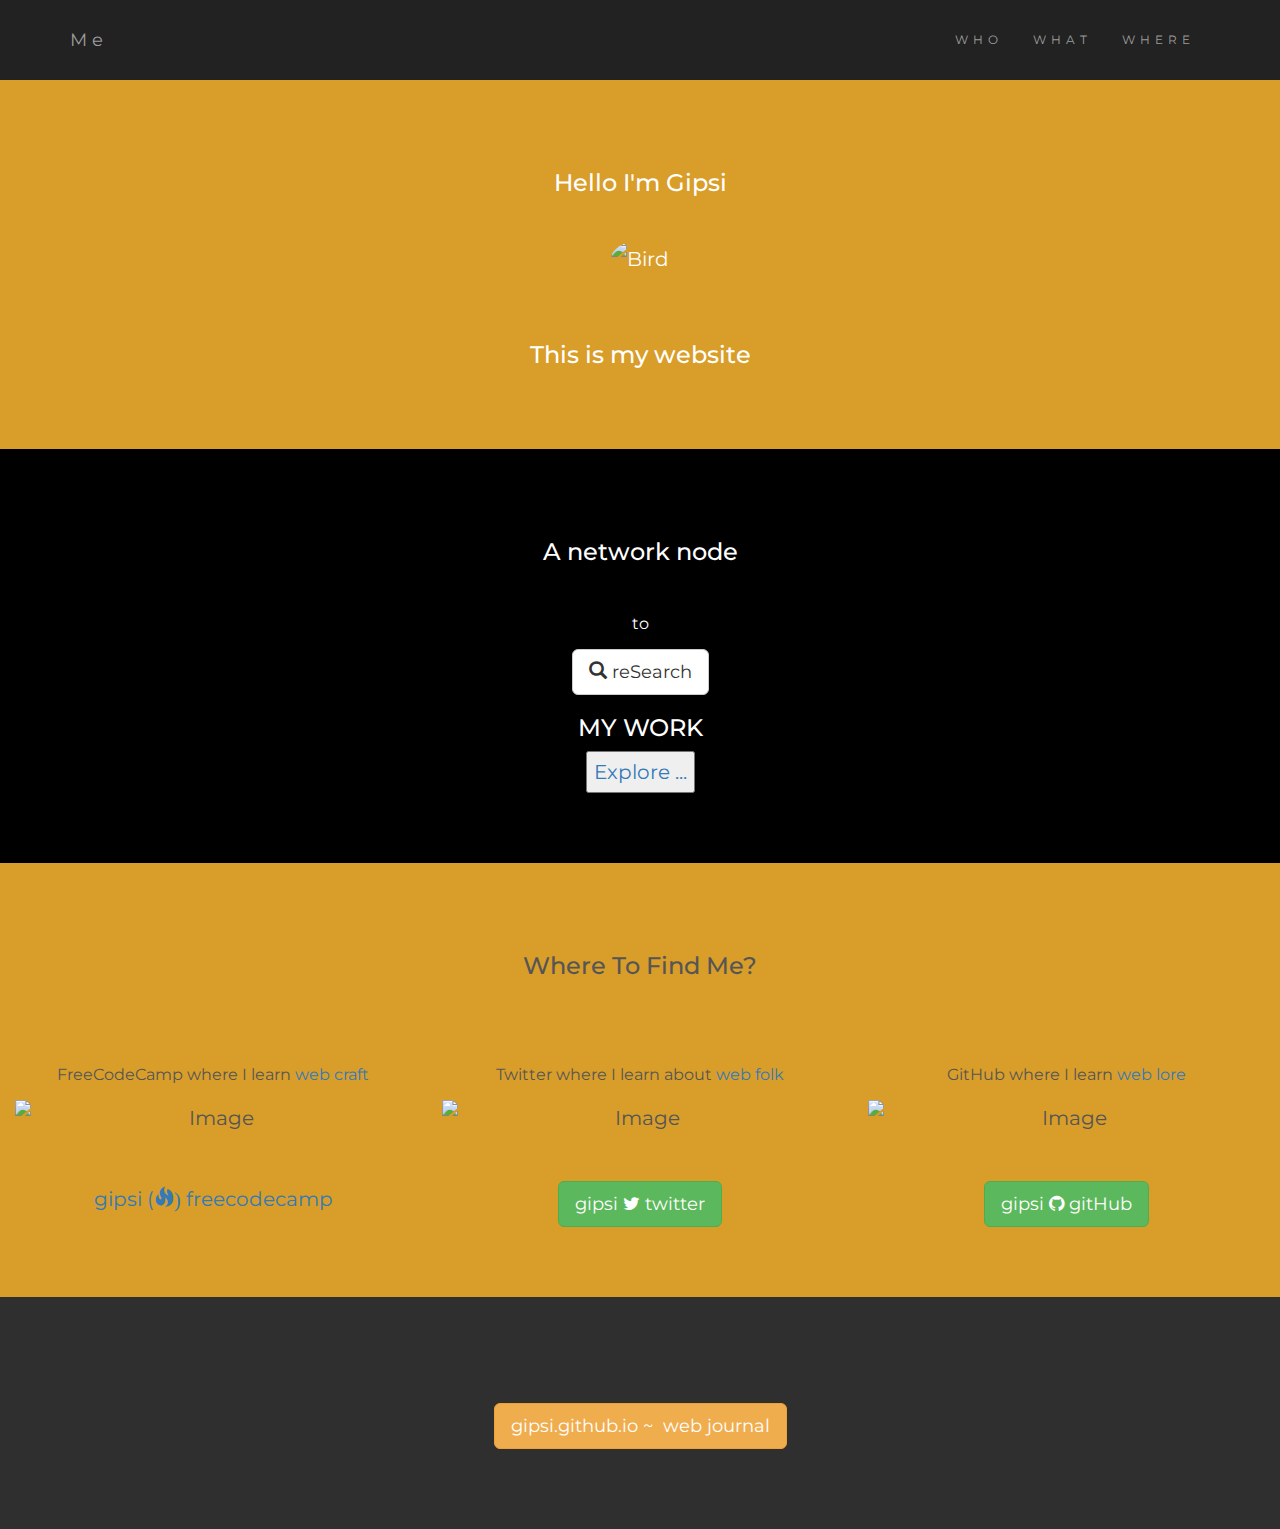
==== index.html @ 63076005 "Update index.html" ====
<!DOCTYPE html>
<html lang="en">
<head>
  <!-- Theme Made By www.w3schools.com - No Copyright -->
  <title>Bootstrap Theme Simply Me</title>
  <meta charset="utf-8">
  <meta name="viewport" content="width=device-width, initial-scale=1">
  <link rel="stylesheet" href="https://maxcdn.bootstrapcdn.com/bootstrap/3.3.7/css/bootstrap.min.css">
  <link href="https://fonts.googleapis.com/css?family=Montserrat" rel="stylesheet">
  <link rel="stylesheet" href="https://maxcdn.bootstrapcdn.com/font-awesome/4.4.0/css/font-awesome.min.css">
  <script src="https://ajax.googleapis.com/ajax/libs/jquery/3.1.1/jquery.min.js"></script>
  <script src="https://maxcdn.bootstrapcdn.com/bootstrap/3.3.7/js/bootstrap.min.js"></script>
  <style>
  body {
      font: 20px Montserrat, sans-serif;
      line-height: 1.8;
      color: #f5f6f7;
  }
  p {font-size: 16px;}
  .margin {margin-bottom: 45px;}
  .bg-1 {
      background-color:  #d99d29;   /* #373640;  purple */
      color: #ffffff;
  }
  .bg-2 {
      background-color: black;   /* #474e5d; /* Dark Blue */
      color: #ffffff;
  }
  .bg-3 {
      background-color:  #d99d29;   /* #FFD7BE; /* pink */
      color: #555555;
  }
  .bg-4 {
      background-color: #2f2f2f; /* Black Gray */
      color: #fff;
  }
  .container-fluid {
      padding-top: 70px;
      padding-bottom: 70px;
  }
  .navbar {
      padding-top: 15px;
      padding-bottom: 15px;
      border: 0;
      border-radius: 0;
      margin-bottom: 0;
      font-size: 12px;
      letter-spacing: 5px;
  }
  .navbar-nav  li a:hover {
      color: #1abc9c !important;
  }
  </style>
</head>
<body>

<!-- Navbar -->
<nav id="navbar" class="navbar navbar-inverse">
  <div class="container">
    <div class="navbar-header">
      <button type="button" class="navbar-toggle" data-toggle="collapse" data-target="#myNavbar">
        <span class="icon-bar"></span>
        <span class="icon-bar"></span>
        <span class="icon-bar"></span>
      </button>
      <a class="navbar-brand" href="#">Me</a>
    </div>
    <div class="collapse navbar-collapse" id="myNavbar">
      <ul class="nav navbar-nav navbar-right">
        <li><a href="#top">WHO</a></li>
        <li><a href="#middle">WHAT</a></li>
        <li><a href="#bottom">WHERE</a></li>
      </ul>
    </div>
  </div>
</nav>

<!-- First Container -->

<div id= "top" class="container-fluid bg-1 text-center">
  <h3 class="margin">Hello I'm Gipsi</h3>
  <img src="http://res.cloudinary.com/duq3b11nz/image/upload/e_art:frost/v1483976628/gipsi_-306625004_x4p6ay.jpg"target="_blank"  class="img-responsive img-circle margin" style="display:inline" alt="Bird" width="350" height="350">
  <h3>This is my website</h3>
</div>

<!-- Second Container -->

<div id= "middle" class="container-fluid bg-2 text-center">
 <h3 class="margin">A network node</h3> 
 <p> to </p>
   
  <a href="http://gipsi.itbit.me/"target="_blank"class="btn btn-default btn-lg">
   <span class="glyphicon glyphicon-search"></span> reSearch
 </a>
  
  <!-- Container (Portfolio Section) -->
<div class="w3-content w3-container w3-padding-64" id="portfolio">
  <h3 class="w3-center">MY WORK</h3>
  

<button class="button" style="vertical-align:middle"><span> <a href="http://gipsi.itbit.me/#born-wild" target="_blank"> Explore ... </a> </span></button>
</div>  
</div>

<!--
<div id= "middle" class="container-fluid bg-2 text-center">
  <h3 class="margin">This is a portal</h3>
  <a href="http://gipsi.itbit.me/#born-wild"target="_blank"class="btn btn-default btn-lg">
   <span class="glyphicon glyphicon-search"></span> Search
 </a>

  <p>Lorem ipsum dolor sit amet, consectetur adipiscing elit, sed do eiusmod tempor incididunt ut labore et dolore magna aliqua. Ut enim ad minim veniam, quis nostrud exercitation ullamco laboris nisi ut aliquip ex ea commodo consequat. </p>

</div>
-->
<!-- Third Container (Grid) -->
<div id="bottom" class="container-fluid bg-3 text-center">
  <h3 class="margin">Where To Find Me?</h3><br>
  <div class="row">
    <div class="col-sm-4">
      <p>FreeCodeCamp where I learn<a href="https://en.wikipedia.org/wiki/Software"target="_blank"> web craft </a></p>
      <img src="http://res.cloudinary.com/duq3b11nz/image/upload/v1484061607/camperbot-iconinkbw_dgkzsy.png"target="_blank" class="img-responsive margin" style="width:100%" alt="Image">
      <a href=https://www.freecodecamp.org/portfolio/gipsi""target="_blank"class="btn btn-success btn-lg">
gipsi        (<span class="glyphicon glyphicon-fire">)</span> freecodecamp
</a>
    </div>
    <div class="col-sm-4">
      <p>Twitter where I learn about<a href="https://en.wikipedia.org/wiki/Social_media"target="_blank"> web folk </a></p>
      <img src="http://res.cloudinary.com/duq3b11nz/image/upload/v1484062145/twitter-iconinkbwel_lr7kkq.png" class="img-responsive margin" style="width:100%" alt="Image">
      <a href="https://twitter.com/gipsitana"target="_blank"class="btn btn-success btn-lg"> gipsi  <span class="fa fa-twitter"></span> twitter</a>
  </div>
    <div class="col-sm-4">
      <p>GitHub where I learn<a href="https://en.wikipedia.org/wiki/Version_control"target="_blank"btn btn-info btn-lg"> web lore </a></p>
      <img src="http://res.cloudinary.com/duq3b11nz/image/upload/v1484062141/octocatinkel_nnfzvk.png"target="_blank" class="img-responsive margin" style="width:100%" alt="Image">
      <a href="https://github.com/gipsi"target="_blank"class="btn btn-success btn-lg">  gipsi     <span class="fa fa-github"></span> gitHub
</a>
    </div>
  </div>
</div>

<!-- Footer -->

<footer class="container-fluid bg-4 text-center">

  <p><a href="https://gipsi.github.io"target="blank" class="btn btn-warning btn-lg">gipsi.github.io ~  web journal</a> </p>

</footer>

</body>
</html>
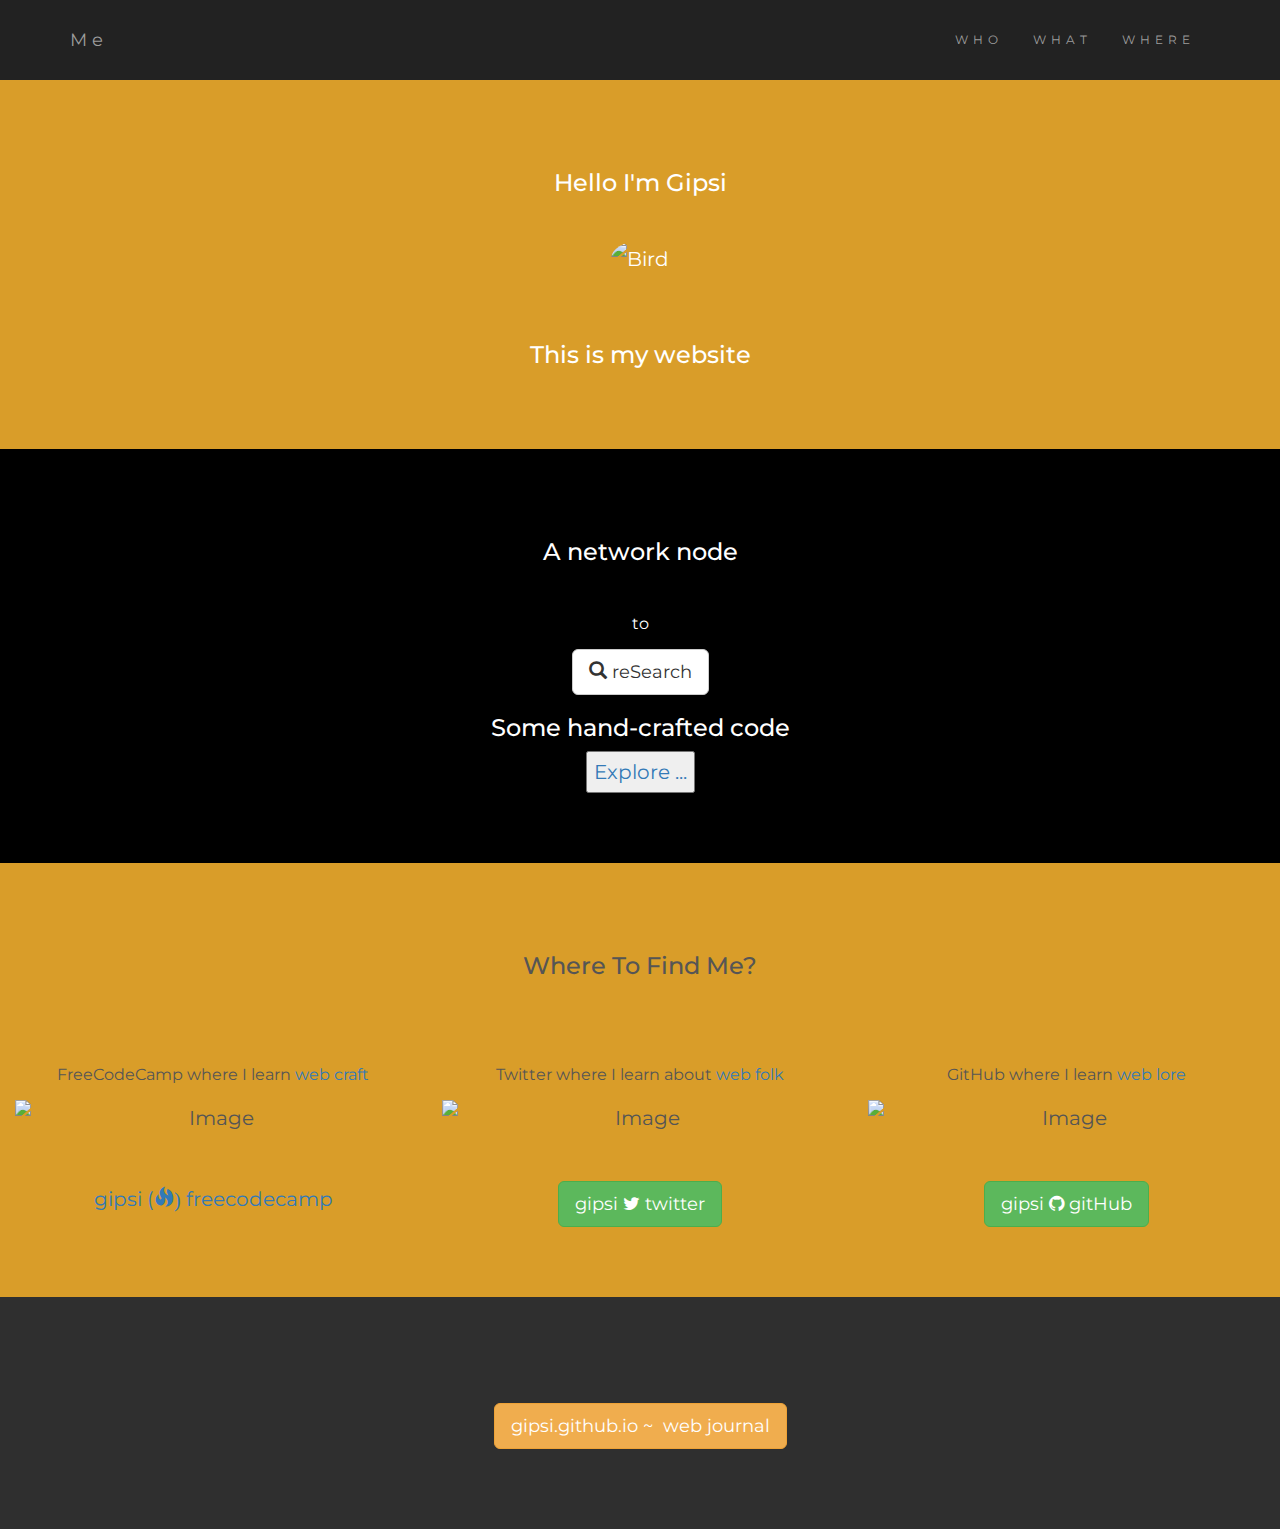
==== commit e09f16be: "Update index.html" ====
--- a/index.html
+++ b/index.html
@@ -95,7 +95,7 @@
   
   <!-- Container (Portfolio Section) -->
 <div class="w3-content w3-container w3-padding-64" id="portfolio">
-  <h3 class="w3-center">MY WORK</h3>
+  <h3 class="w3-center">Some hand-crafted code</h3>
   
 
 <button class="button" style="vertical-align:middle"><span> <a href="http://gipsi.itbit.me/#born-wild" target="_blank"> Explore ... </a> </span></button>
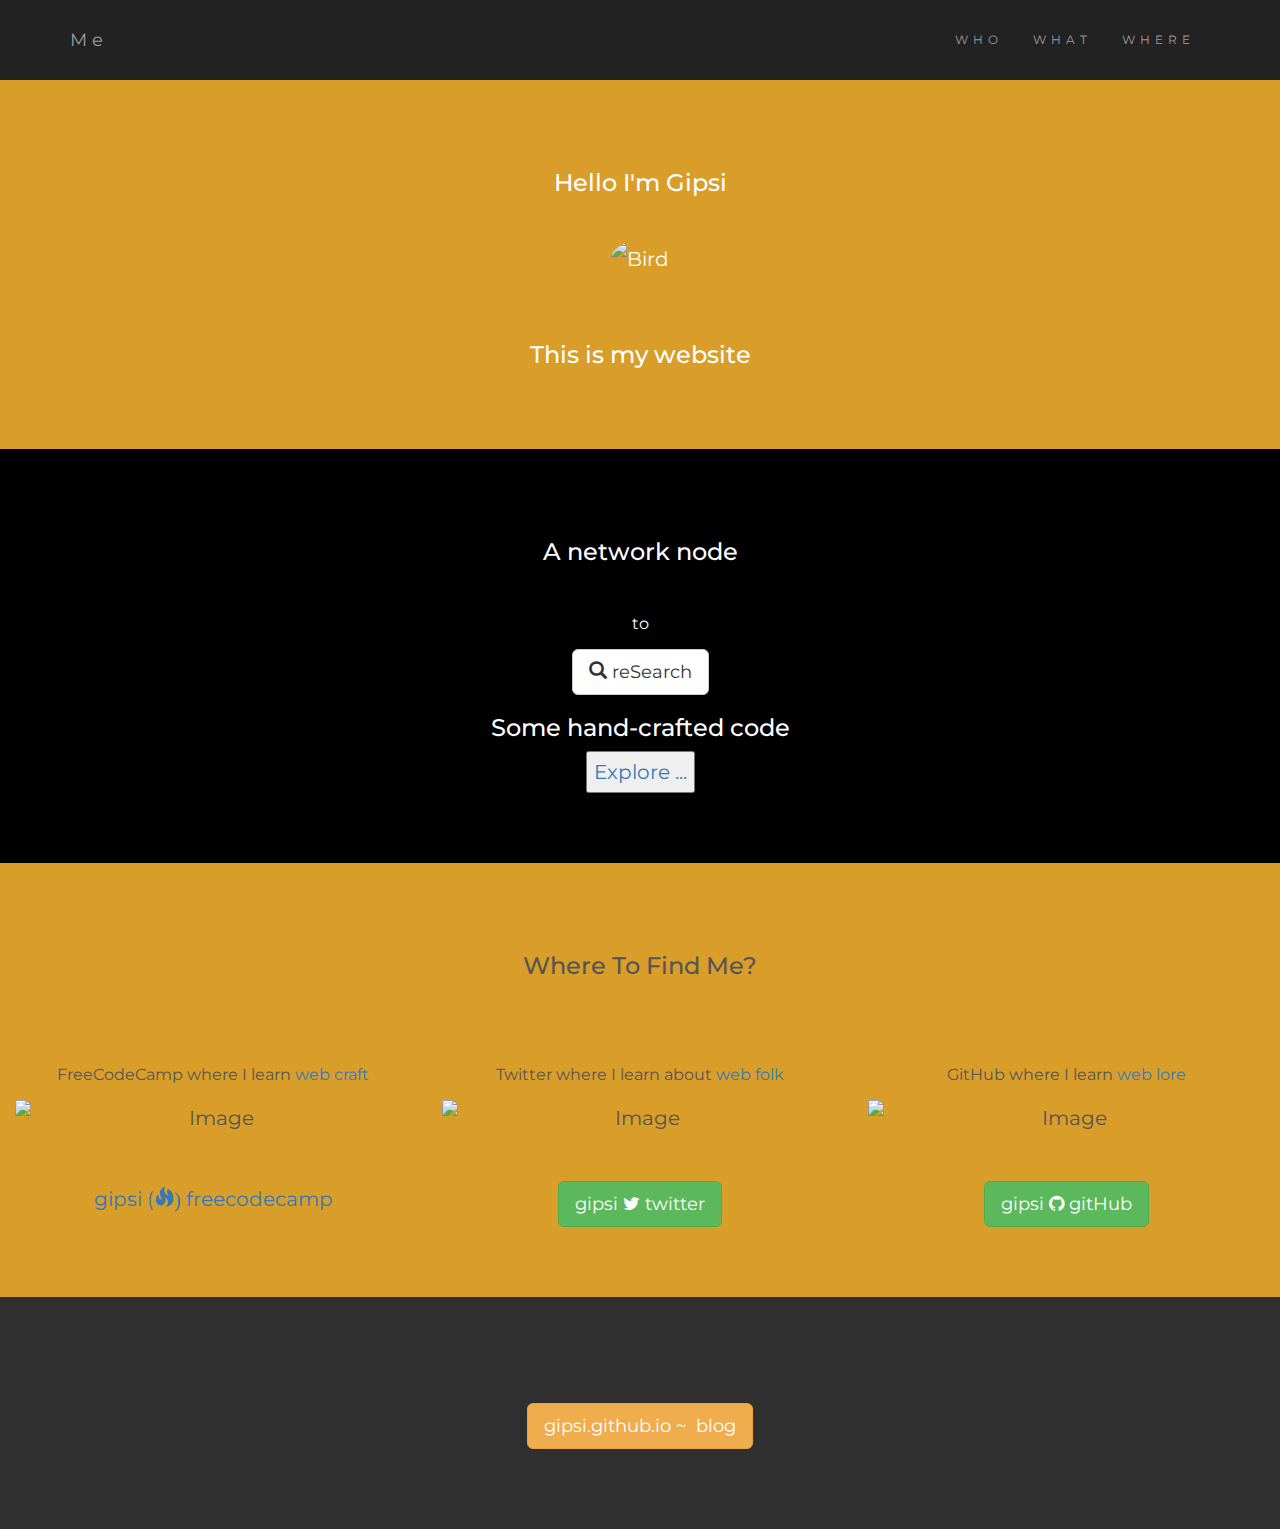
==== commit 6c03145c: "Update index.html" ====
--- a/index.html
+++ b/index.html
@@ -98,7 +98,7 @@
   <h3 class="w3-center">Some hand-crafted code</h3>
   
 
-<button class="button" style="vertical-align:middle"><span> <a href="http://gipsi.itbit.me/#born-wild" target="_blank"> Explore ... </a> </span></button>
+<button class="button" style="vertical-align:middle"><span> <a href="http://gipsi.itbit.me/splash/index.html" target="_blank"> Explore ... </a> </span></button>
 </div>  
 </div>
 
@@ -142,7 +142,7 @@
 
 <footer class="container-fluid bg-4 text-center">
 
-  <p><a href="https://gipsi.github.io"target="blank" class="btn btn-warning btn-lg">gipsi.github.io ~  web journal</a> </p>
+  <p><a href="https://gipsi.github.io"target="blank" class="btn btn-warning btn-lg">gipsi.github.io ~  blog</a> </p>
 
 </footer>
 
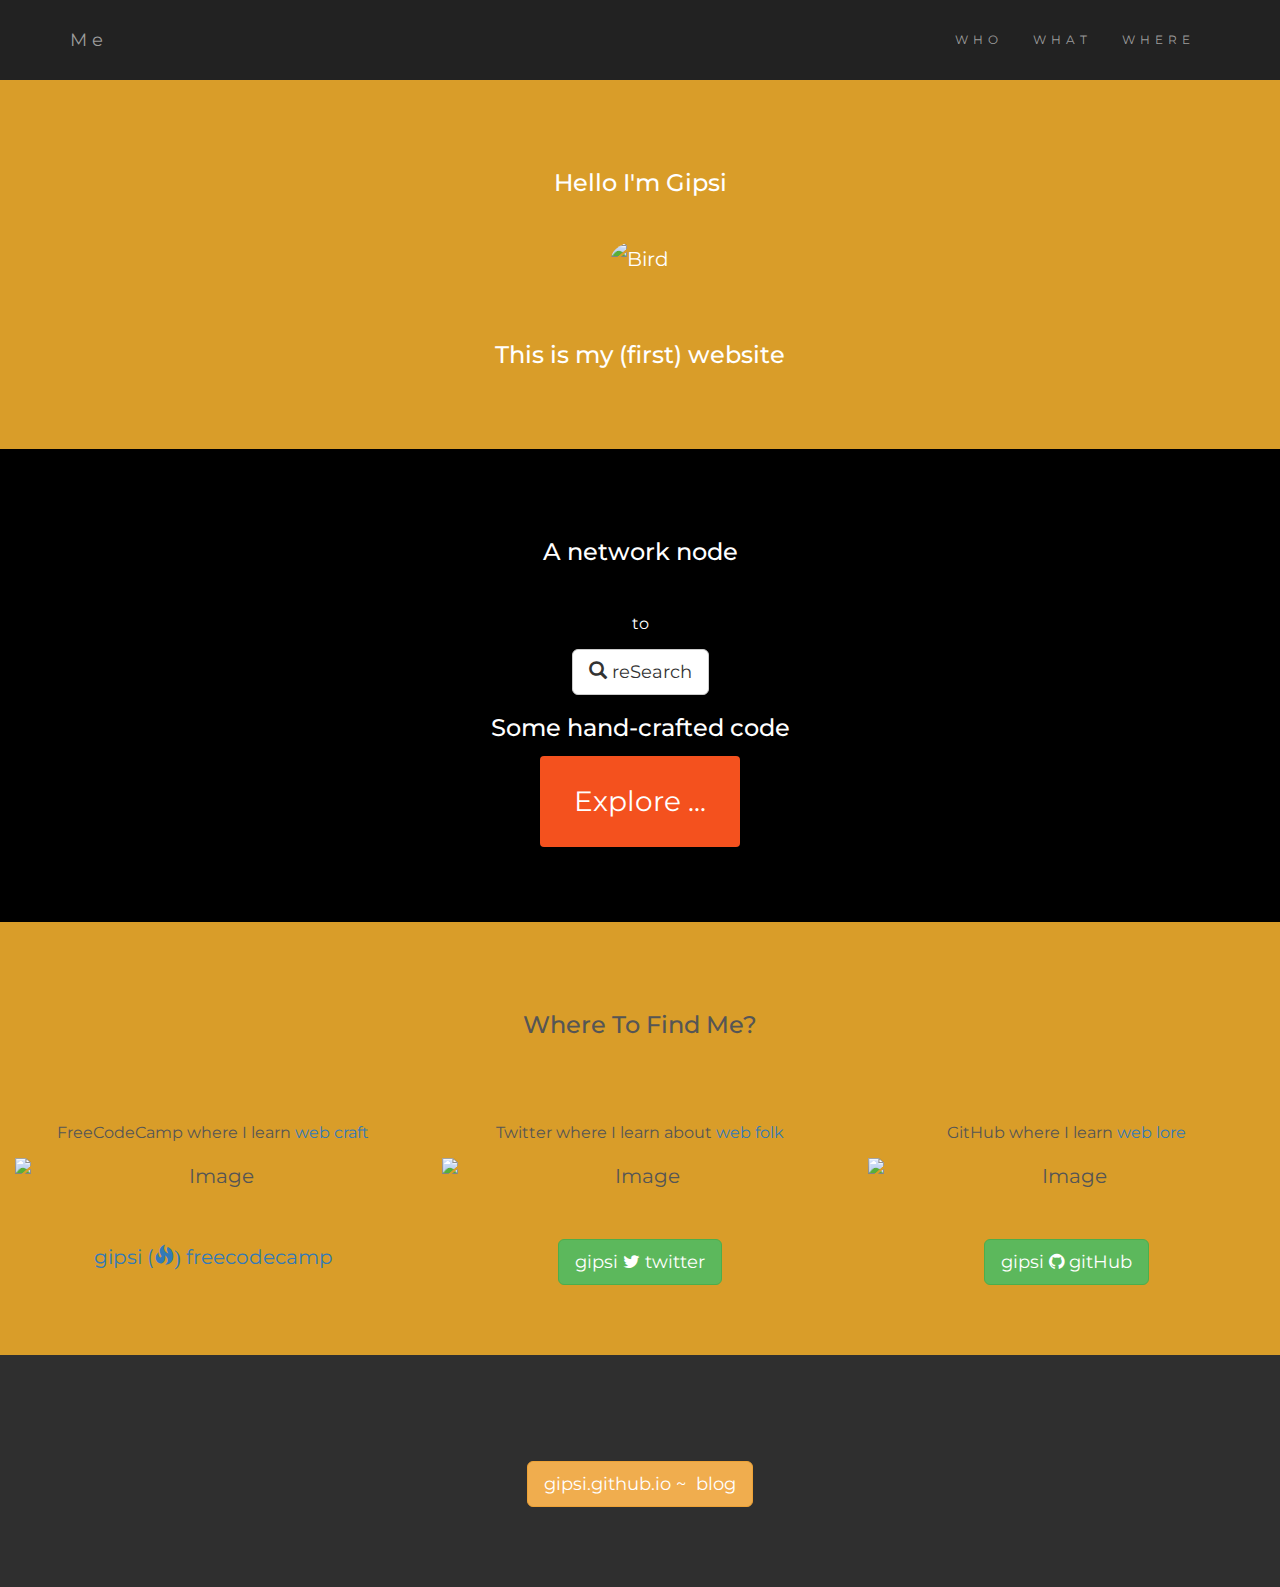
==== commit ae5058a1: "Update index.html" ====
--- a/index.html
+++ b/index.html
@@ -2,7 +2,7 @@
 <html lang="en">
 <head>
   <!-- Theme Made By www.w3schools.com - No Copyright -->
-  <title>Bootstrap Theme Simply Me</title>
+  <title>Hello, I'm Gipsi!</title>
   <meta charset="utf-8">
   <meta name="viewport" content="width=device-width, initial-scale=1">
   <link rel="stylesheet" href="https://maxcdn.bootstrapcdn.com/bootstrap/3.3.7/css/bootstrap.min.css">
@@ -50,6 +50,21 @@
   .navbar-nav  li a:hover {
       color: #1abc9c !important;
   }
+    
+  .button {
+  display: inline-block;
+  border-radius: 4px;
+  background-color: #f4511e;
+  border: none;
+  color: #FFFFFF;
+  text-align: center;
+  font-size: 28px;
+  padding: 20px;
+  width: 200px;
+  transition: all 0.5s;
+  cursor: pointer;
+  margin: 5px;
+}  
   </style>
 </head>
 <body>
@@ -80,7 +95,7 @@
 <div id= "top" class="container-fluid bg-1 text-center">
   <h3 class="margin">Hello I'm Gipsi</h3>
   <img src="http://res.cloudinary.com/duq3b11nz/image/upload/e_art:frost/v1483976628/gipsi_-306625004_x4p6ay.jpg"target="_blank"  class="img-responsive img-circle margin" style="display:inline" alt="Bird" width="350" height="350">
-  <h3>This is my website</h3>
+  <h3>This is my (first) website</h3>
 </div>
 
 <!-- Second Container -->
@@ -97,8 +112,9 @@
 <div class="w3-content w3-container w3-padding-64" id="portfolio">
   <h3 class="w3-center">Some hand-crafted code</h3>
   
-
-<button class="button" style="vertical-align:middle"><span> <a href="http://gipsi.itbit.me/splash/index.html" target="_blank"> Explore ... </a> </span></button>
+<a href="http://gipsi.itbit.me/splash/index.html" target="_blank">
+<button class="button" style="vertical-align:middle"><span>  Explore ...  </span></button>
+  </a>  
 </div>  
 </div>
 
